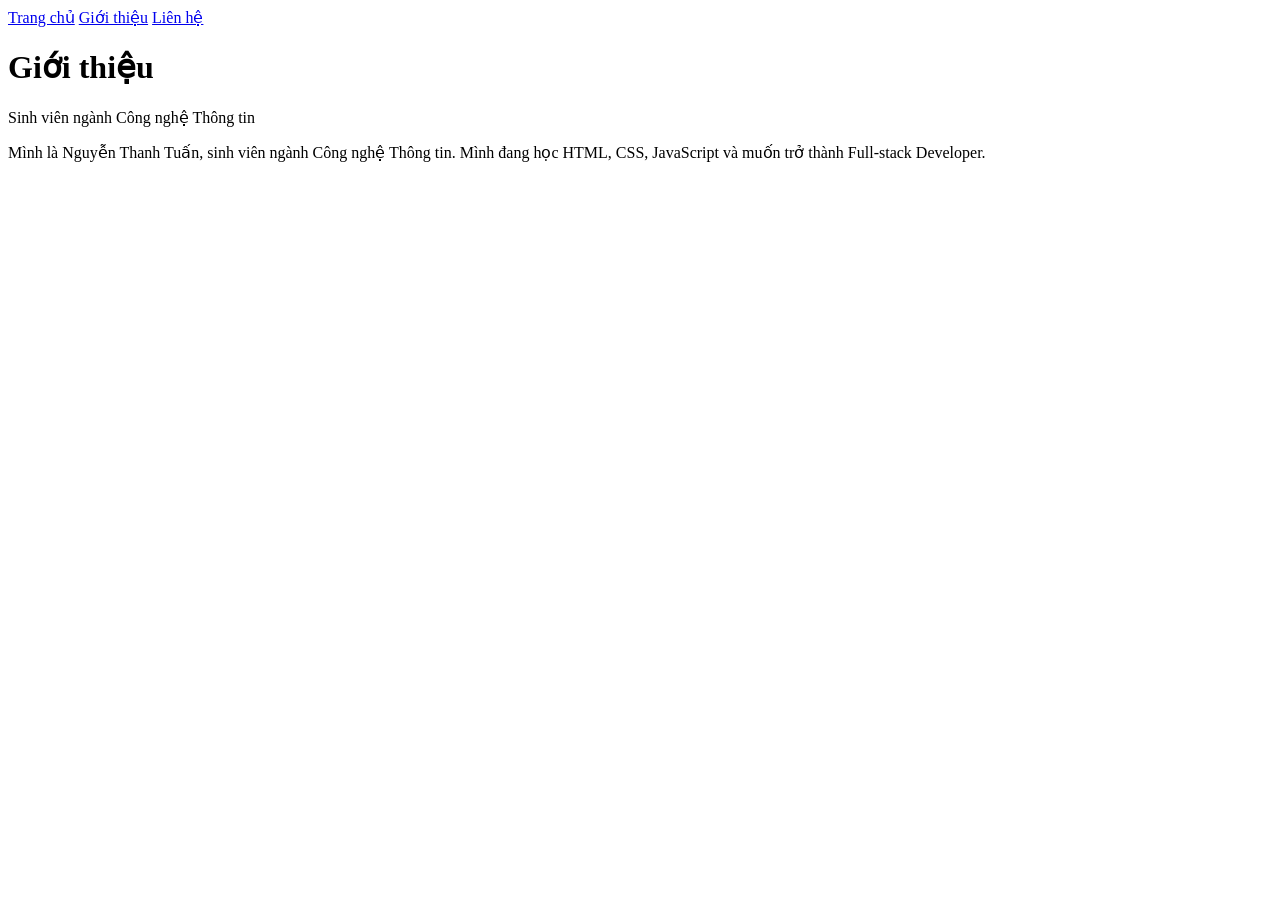
==== about.html @ 50094d8e "Add files via upload" ====
<!DOCTYPE html>
<html lang="vi">
<head>
    <meta charset="UTF-8">
    <meta name="viewport" content="width=device-width, initial-scale=1.0">
    <title>Giới thiệu - Nguyễn Thanh Tuấn</title>
    <link rel="stylesheet" href="css/style.css">
</head>
<body>
    <nav>
        <a href="index.html">Trang chủ</a>
        <a href="about.html">Giới thiệu</a>
        <a href="contact.html">Liên hệ</a>
    </nav>
    <header>
        <h1>Giới thiệu</h1>
        <p>Sinh viên ngành Công nghệ Thông tin</p>
    </header>
    <section>
        <div class="project">Mình là Nguyễn Thanh Tuấn, sinh viên ngành Công nghệ Thông tin. Mình đang học HTML, CSS, JavaScript và muốn trở thành Full-stack Developer.</div>
    </section>
</body>
</html>
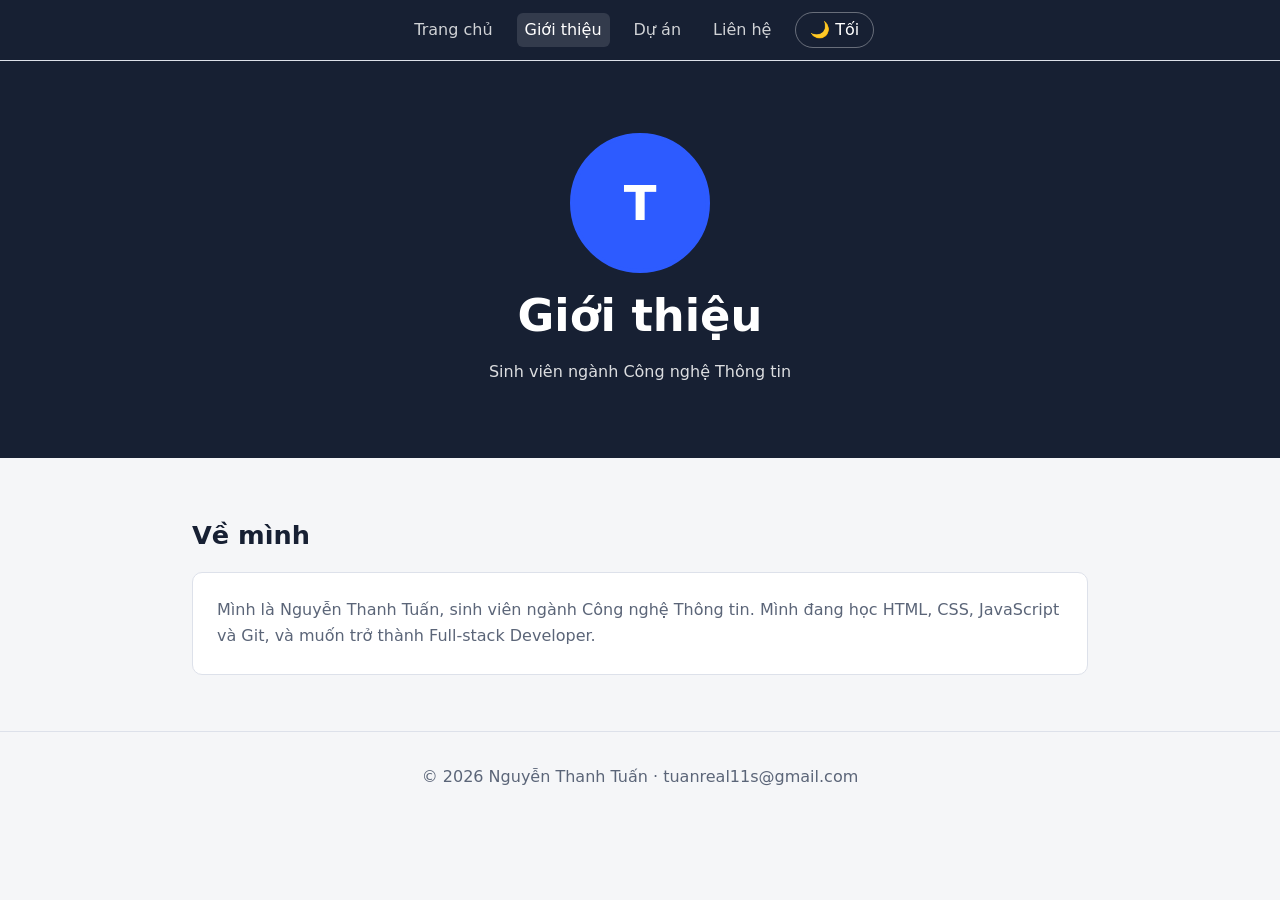
==== commit 94793019: "Add files via upload" ====
--- a/about.html
+++ b/about.html
@@ -1,23 +1,29 @@
 <!DOCTYPE html>
 <html lang="vi">
 <head>
-    <meta charset="UTF-8">
-    <meta name="viewport" content="width=device-width, initial-scale=1.0">
-    <title>Giới thiệu - Nguyễn Thanh Tuấn</title>
-    <link rel="stylesheet" href="css/style.css">
+  <meta charset="UTF-8">
+  <meta name="viewport" content="width=device-width, initial-scale=1.0">
+  <title>Giới thiệu - Nguyễn Thanh Tuấn</title>
+  <link rel="stylesheet" href="css/style.css">
+  <script src="js/script.js"></script>
 </head>
 <body>
-    <nav>
-        <a href="index.html">Trang chủ</a>
-        <a href="about.html">Giới thiệu</a>
-        <a href="contact.html">Liên hệ</a>
-    </nav>
-    <header>
-        <h1>Giới thiệu</h1>
-        <p>Sinh viên ngành Công nghệ Thông tin</p>
-    </header>
-    <section>
-        <div class="project">Mình là Nguyễn Thanh Tuấn, sinh viên ngành Công nghệ Thông tin. Mình đang học HTML, CSS, JavaScript và muốn trở thành Full-stack Developer.</div>
-    </section>
+  <nav>
+    <a href="index.html">Trang chủ</a>
+    <a href="about.html" aria-current="page">Giới thiệu</a>
+    <a href="projects.html">Dự án</a>
+    <a href="contact.html">Liên hệ</a>
+    <button id="theme-toggle" type="button" aria-label="Chuyển chế độ sáng/tối">🌙 Tối</button>
+  </nav>
+  <header class="hero">
+    <img class="avatar" src="images/avatar.jpg" alt="Ảnh Nguyễn Thanh Tuấn" onerror="this.outerHTML='<div class=&quot;avatar&quot; aria-label=&quot;Ảnh đại diện&quot;>T</div>'">
+    <h1>Giới thiệu</h1>
+    <p>Sinh viên ngành Công nghệ Thông tin</p>
+  </header>
+  <main>
+    <h2 class="reveal">Về mình</h2>
+    <div class="card reveal"><p>Mình là Nguyễn Thanh Tuấn, sinh viên ngành Công nghệ Thông tin. Mình đang học HTML, CSS, JavaScript và Git, và muốn trở thành Full-stack Developer.</p></div>
+  </main>
+  <footer>© 2026 Nguyễn Thanh Tuấn · tuanreal11s@gmail.com</footer>
 </body>
 </html>
--- a/css/style.css
+++ b/css/style.css
@@ -0,0 +1,34 @@
+:root{--bg:#f5f6f8;--surface:#fff;--text:#172033;--muted:#5b6578;--line:#dde1ea;--accent:#2d5bff;--accent-ink:#fff;--hero:#172033;--hero-text:#fff}
+[data-theme="dark"]{--bg:#0f1420;--surface:#171e2e;--text:#e8ecf5;--muted:#9aa5ba;--line:#2a3348;--accent:#7aa2ff;--accent-ink:#0f1420;--hero:#0a0e17;--hero-text:#e8ecf5}
+*{margin:0;padding:0;box-sizing:border-box}
+html{scroll-behavior:smooth}
+body{font-family:'Segoe UI',system-ui,sans-serif;line-height:1.65;background:var(--bg);color:var(--text);transition:background .3s,color .3s}
+a{color:var(--accent)}
+:focus-visible{outline:3px solid var(--accent);outline-offset:2px}
+nav{position:sticky;top:0;z-index:10;display:flex;flex-wrap:wrap;align-items:center;justify-content:center;gap:.25rem 1rem;padding:.75rem 1rem;background:var(--hero);border-bottom:1px solid var(--line)}
+nav a{color:var(--hero-text);text-decoration:none;padding:.25rem .5rem;border-radius:6px;opacity:.8}
+nav a:hover,nav a[aria-current="page"]{opacity:1;background:rgba(255,255,255,.12)}
+#theme-toggle{cursor:pointer;border:1px solid rgba(255,255,255,.35);background:transparent;color:var(--hero-text);border-radius:999px;padding:.25rem .85rem;font:inherit}
+#theme-toggle:hover{background:rgba(255,255,255,.12)}
+header.hero{display:flex;flex-direction:column;align-items:center;gap:1rem;text-align:center;padding:3rem 1.25rem;background:var(--hero);color:var(--hero-text)}
+.avatar{width:140px;height:140px;border-radius:50%;object-fit:cover;border:4px solid var(--accent);background:var(--accent);color:var(--accent-ink);display:grid;place-items:center;font-size:3rem;font-weight:700}
+header.hero h1{font-size:clamp(1.6rem,6vw,2.8rem);line-height:1.2}
+header.hero p{opacity:.85;max-width:36rem}
+.btn{display:inline-block;margin-top:.5rem;padding:.65rem 1.4rem;border:0;border-radius:8px;background:var(--accent);color:var(--accent-ink);font:inherit;font-weight:600;text-decoration:none;cursor:pointer}
+.btn:hover{filter:brightness(1.1)}
+main{padding:2.5rem 1.25rem;max-width:960px;margin:0 auto}
+h2{font-size:1.6rem;margin-bottom:1rem}
+.card{background:var(--surface);border:1px solid var(--line);border-radius:10px;padding:1.5rem}
+.grid{display:grid;grid-template-columns:1fr;gap:1rem}
+.card h3{margin-bottom:.4rem}
+.card p{color:var(--muted)}
+.tag{display:inline-block;margin-top:.75rem;font-size:.85rem;padding:.1rem .6rem;border:1px solid var(--line);border-radius:999px;color:var(--muted)}
+form{display:grid;gap:1rem;max-width:560px}
+label{display:grid;gap:.35rem;font-weight:600}
+input,textarea{font:inherit;padding:.65rem .8rem;border:1px solid var(--line);border-radius:8px;background:var(--surface);color:var(--text)}
+footer{text-align:center;padding:2rem 1rem;color:var(--muted);border-top:1px solid var(--line)}
+.reveal{opacity:0;transform:translateY(24px);transition:opacity .6s ease,transform .6s ease}
+.reveal.show{opacity:1;transform:none}
+@media(min-width:600px){.grid{grid-template-columns:repeat(2,1fr)}}
+@media(min-width:900px){.grid{grid-template-columns:repeat(3,1fr)}header.hero{padding:4.5rem 2rem}main{padding:3.5rem 2rem}}
+@media(prefers-reduced-motion:reduce){.reveal{opacity:1;transform:none;transition:none}html{scroll-behavior:auto}}
